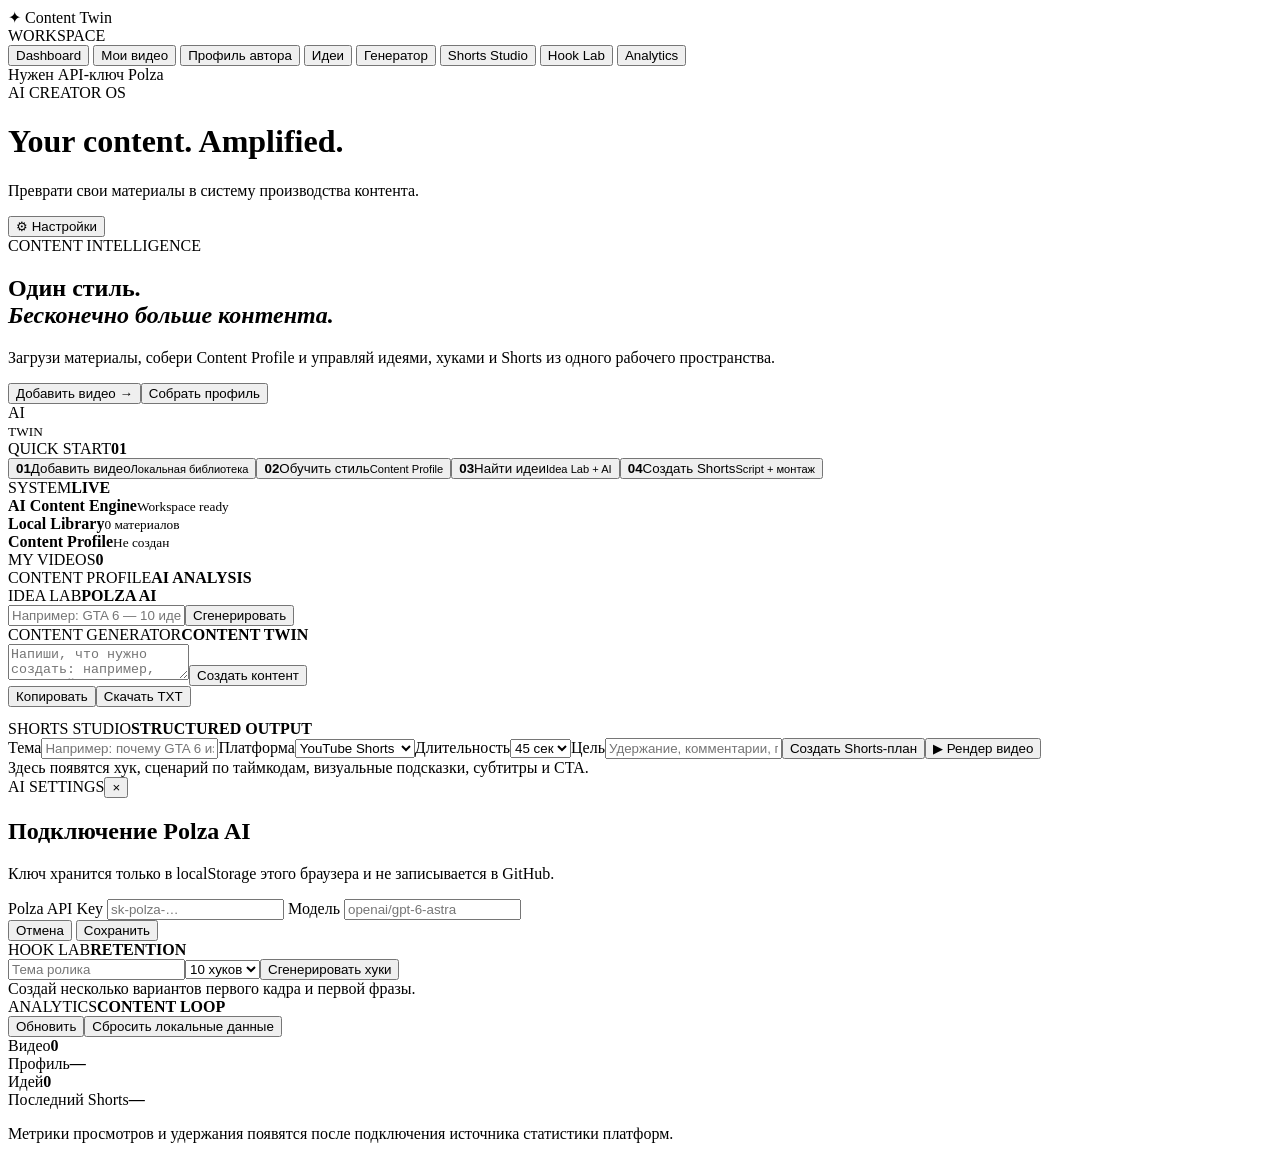
==== frontend/index.html @ b146a813 "fix: load workspace modules before app script and add video render action" ====
<!doctype html><html lang="ru"><head><meta charset="UTF-8"><meta name="viewport" content="width=device-width,initial-scale=1"><title>AI Content Twin</title><link rel="stylesheet" href="/static/style.css"></head><body>
<div class="app-shell">
<aside class="sidebar">
  <div class="logo"><span>✦</span> Content Twin</div>
  <div class="side-label">WORKSPACE</div>
  <nav>
    <button class="active" data-section="dashboard">Dashboard</button>
    <button data-section="videos">Мои видео</button>
    <button data-section="profile">Профиль автора</button>
    <button data-section="ideas">Идеи</button>
    <button data-section="generator">Генератор</button>
    <button data-section="studio">Shorts Studio</button>
    <button data-section="hooks">Hook Lab</button>
    <button data-section="analytics">Analytics</button>
  </nav>
  <div class="status"><i></i><span id="apiStatus">Нужен API-ключ Polza</span></div>
</aside>
<main class="main">
<header class="topbar"><div><span class="eyebrow">AI CREATOR OS</span><h1 id="pageTitle">Your content. Amplified.</h1><p id="pageSubtitle">Преврати свои материалы в систему производства контента.</p></div><button class="settings-btn" id="settingsBtn">⚙ Настройки</button></header>

<section id="dashboard" class="section">
<div class="hero-card"><div><span class="hero-kicker">CONTENT INTELLIGENCE</span><h2>Один стиль.<br><em>Бесконечно больше контента.</em></h2><p>Загрузи материалы, собери Content Profile и управляй идеями, хуками и Shorts из одного рабочего пространства.</p><div class="hero-actions"><button class="primary" data-jump="videos">Добавить видео →</button><button class="ghost" data-jump="profile">Собрать профиль</button></div></div><div class="hero-orb"><div class="orb-ring"></div><div class="orb-core">AI<br><small>TWIN</small></div></div></div>
<div class="dashboard-grid"><div class="card"><div class="cardhead"><span>QUICK START</span><b>01</b></div><div class="quick-grid"><button data-jump="videos"><strong>01</strong><span>Добавить видео</span><small>Локальная библиотека</small></button><button data-jump="profile"><strong>02</strong><span>Обучить стиль</span><small>Content Profile</small></button><button data-jump="ideas"><strong>03</strong><span>Найти идеи</span><small>Idea Lab + AI</small></button><button data-jump="studio"><strong>04</strong><span>Создать Shorts</span><small>Script + монтаж</small></button></div></div>
<div class="card system-card"><div class="cardhead"><span>SYSTEM</span><b>LIVE</b></div><div class="system-line"><i></i><div><strong>AI Content Engine</strong><small>Workspace ready</small></div></div><div class="system-line"><i></i><div><strong>Local Library</strong><small id="dashVideoState">0 материалов</small></div></div><div class="system-line"><i></i><div><strong>Content Profile</strong><small id="dashProfileState">Не создан</small></div></div></div></div>
</section>

<body><div class="app"><main><section id="videos" class="section hidden"><div class="card"><div class="cardhead"><span>MY VIDEOS</span><b id="videoCount">0</b></div><div id="videoList" class="video-list"></div></div></section><section id="profile" class="section hidden"><div class="card"><div class="cardhead"><span>CONTENT PROFILE</span><b>AI ANALYSIS</b></div><div id="fullProfile" class="profile-view"></div></div></section><section id="ideasSection" class="section hidden"><div class="card ideas"><div class="cardhead"><span>IDEA LAB</span><b>POLZA AI</b></div><div class="idea-form"><input id="topic" placeholder="Например: GTA 6 — 10 идей для Shorts"><button class="primary" id="generate">Сгенерировать</button></div><div id="ideas"></div></div></section><section id="generator" class="section hidden"><div class="card"><div class="cardhead"><span>CONTENT GENERATOR</span><b>CONTENT TWIN</b></div><div class="generator-form"><textarea id="generatorPrompt" placeholder="Напиши, что нужно создать: например, сценарий Shorts на 45 секунд про GTA 6 с сильным хуком."></textarea><button class="primary" id="generateContent">Создать контент</button></div><div class="result-actions"><button class="small" id="copyGenerated">Копировать</button><button class="small" id="downloadGenerated">Скачать TXT</button></div><pre id="generatedContent" class="generated"></pre></div></section>
<section id="studio" class="section hidden"><div class="card"><div class="cardhead"><span>SHORTS STUDIO</span><b>STRUCTURED OUTPUT</b></div><div class="studio-grid"><div class="studio-controls"><label>Тема</label><input id="studioTopic" placeholder="Например: почему GTA 6 изменит игровые трейлеры"><label>Платформа</label><select id="studioPlatform"><option>YouTube Shorts</option><option>TikTok</option><option>Instagram Reels</option></select><label>Длительность</label><select id="studioDuration"><option value="15">15 сек</option><option value="30">30 сек</option><option value="45" selected>45 сек</option><option value="60">60 сек</option></select><label>Цель</label><input id="studioGoal" placeholder="Удержание, комментарии, подписка…"><button class="primary" id="createShort">Создать Shorts-план</button><button class="ghost hidden" id="renderShort">▶ Рендер видео</button></div><div id="studioResult" class="studio-result"><div class="empty-state">Здесь появятся хук, сценарий по таймкодам, визуальные подсказки, субтитры и CTA.</div></div></div></div></section></main></div>
<div id="settingsModal" class="modal hidden">
  <div class="modal-card">
    <div class="cardhead"><span>AI SETTINGS</span><button class="close" id="closeSettingsTop">×</button></div>
    <h2>Подключение Polza AI</h2>
    <p>Ключ хранится только в localStorage этого браузера и не записывается в GitHub.</p>
    <label>Polza API Key</label>
    <input id="polzaKey" type="password" autocomplete="off" placeholder="sk-polza-…">
    <label>Модель</label>
    <input id="polzaModel" type="text" placeholder="openai/gpt-6-astra">
    <div class="modal-actions">
      <button class="small" id="closeSettings">Отмена</button>
      <button class="primary" id="saveSettings">Сохранить</button>
    </div>
  </div>
</div>
<section id="hooks" class="section hidden"><div class="card"><div class="cardhead"><span>HOOK LAB</span><b>RETENTION</b></div><div class="hook-lab-form"><input id="hookTopic" placeholder="Тема ролика"><select id="hookCount"><option value="5">5 хуков</option><option value="10" selected>10 хуков</option><option value="20">20 хуков</option></select><button class="primary" id="generateHooks">Сгенерировать хуки</button></div><div id="hookResults" class="hook-results"><div class="empty-state">Создай несколько вариантов первого кадра и первой фразы.</div></div></div></section><section id="analytics" class="section hidden"><div class="card"><div class="cardhead"><span>ANALYTICS</span><b>CONTENT LOOP</b></div><div class="analytics-actions"><button class="small" id="refreshAnalytics">Обновить</button><button class="small" id="resetWorkspace">Сбросить локальные данные</button></div><div class="analytics-grid"><div class="metric"><span>Видео</span><strong id="metricVideos">0</strong></div><div class="metric"><span>Профиль</span><strong id="metricProfile">—</strong></div><div class="metric"><span>Идей</span><strong id="metricIdeas">0</strong></div><div class="metric"><span>Последний Shorts</span><strong id="metricShort">—</strong></div></div><p class="analytics-note">Метрики просмотров и удержания появятся после подключения источника статистики платформ.</p></div></section><script src="/static/app.js"></script>


</main></div></body></html>
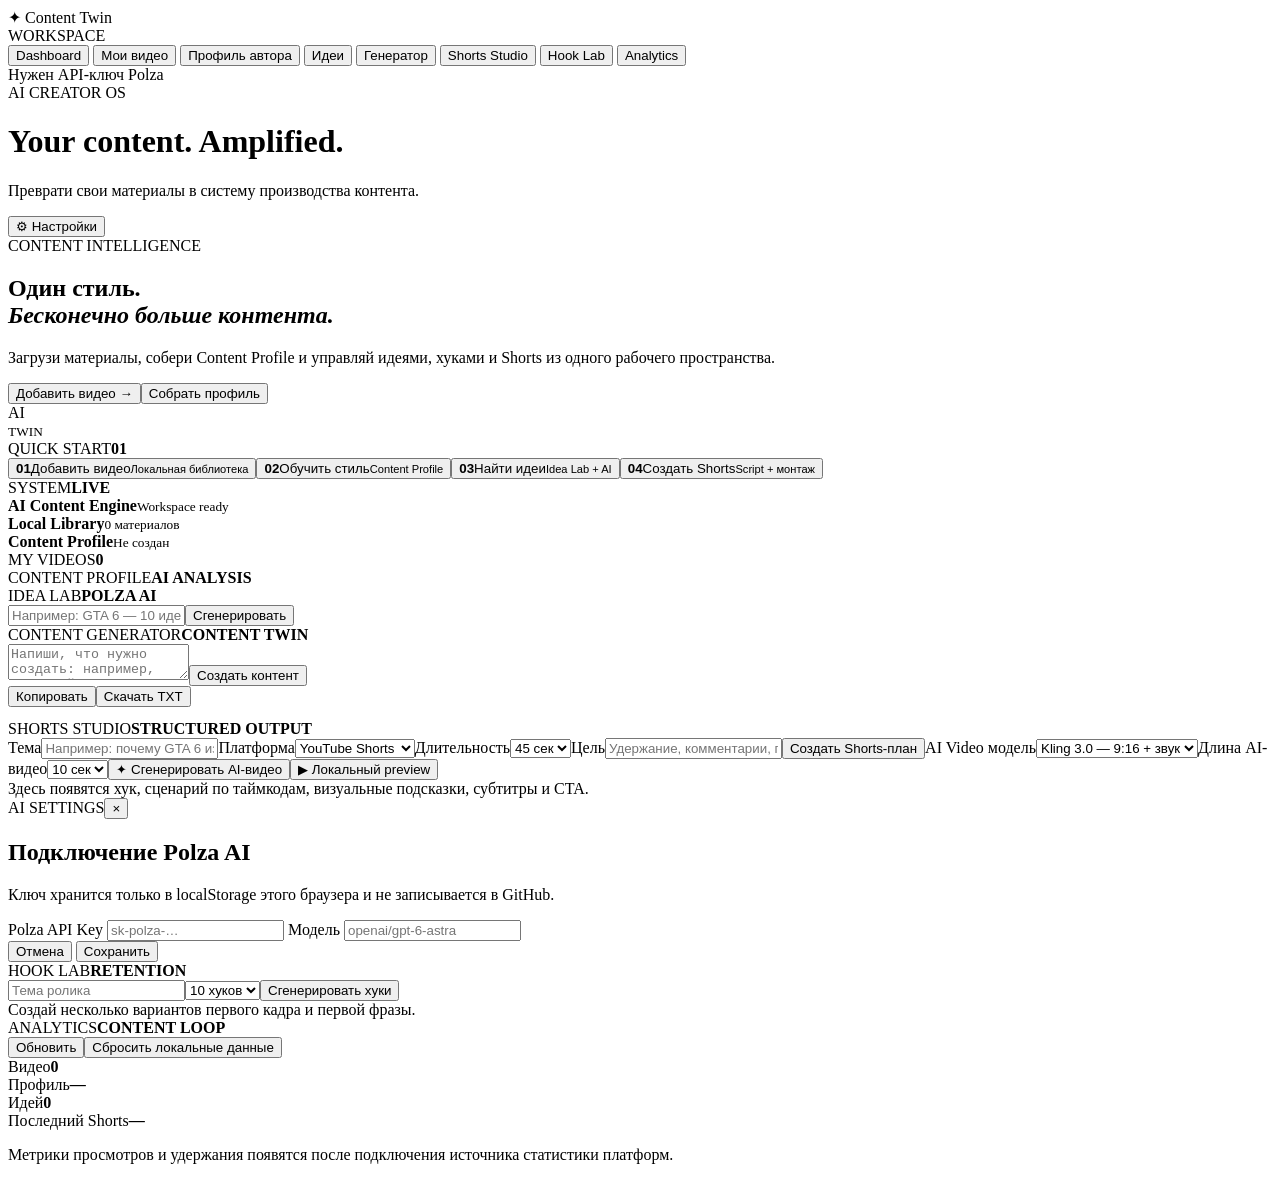
==== commit 2477aa81: "Add AI video model controls to Shorts Studio" ====
--- a/frontend/index.html
+++ b/frontend/index.html
@@ -25,7 +25,7 @@
 </section>
 
 <body><div class="app"><main><section id="videos" class="section hidden"><div class="card"><div class="cardhead"><span>MY VIDEOS</span><b id="videoCount">0</b></div><div id="videoList" class="video-list"></div></div></section><section id="profile" class="section hidden"><div class="card"><div class="cardhead"><span>CONTENT PROFILE</span><b>AI ANALYSIS</b></div><div id="fullProfile" class="profile-view"></div></div></section><section id="ideasSection" class="section hidden"><div class="card ideas"><div class="cardhead"><span>IDEA LAB</span><b>POLZA AI</b></div><div class="idea-form"><input id="topic" placeholder="Например: GTA 6 — 10 идей для Shorts"><button class="primary" id="generate">Сгенерировать</button></div><div id="ideas"></div></div></section><section id="generator" class="section hidden"><div class="card"><div class="cardhead"><span>CONTENT GENERATOR</span><b>CONTENT TWIN</b></div><div class="generator-form"><textarea id="generatorPrompt" placeholder="Напиши, что нужно создать: например, сценарий Shorts на 45 секунд про GTA 6 с сильным хуком."></textarea><button class="primary" id="generateContent">Создать контент</button></div><div class="result-actions"><button class="small" id="copyGenerated">Копировать</button><button class="small" id="downloadGenerated">Скачать TXT</button></div><pre id="generatedContent" class="generated"></pre></div></section>
-<section id="studio" class="section hidden"><div class="card"><div class="cardhead"><span>SHORTS STUDIO</span><b>STRUCTURED OUTPUT</b></div><div class="studio-grid"><div class="studio-controls"><label>Тема</label><input id="studioTopic" placeholder="Например: почему GTA 6 изменит игровые трейлеры"><label>Платформа</label><select id="studioPlatform"><option>YouTube Shorts</option><option>TikTok</option><option>Instagram Reels</option></select><label>Длительность</label><select id="studioDuration"><option value="15">15 сек</option><option value="30">30 сек</option><option value="45" selected>45 сек</option><option value="60">60 сек</option></select><label>Цель</label><input id="studioGoal" placeholder="Удержание, комментарии, подписка…"><button class="primary" id="createShort">Создать Shorts-план</button><button class="ghost hidden" id="renderShort">▶ Рендер видео</button></div><div id="studioResult" class="studio-result"><div class="empty-state">Здесь появятся хук, сценарий по таймкодам, визуальные подсказки, субтитры и CTA.</div></div></div></div></section></main></div>
+<section id="studio" class="section hidden"><div class="card"><div class="cardhead"><span>SHORTS STUDIO</span><b>STRUCTURED OUTPUT</b></div><div class="studio-grid"><div class="studio-controls"><label>Тема</label><input id="studioTopic" placeholder="Например: почему GTA 6 изменит игровые трейлеры"><label>Платформа</label><select id="studioPlatform"><option>YouTube Shorts</option><option>TikTok</option><option>Instagram Reels</option></select><label>Длительность</label><select id="studioDuration"><option value="15">15 сек</option><option value="30">30 сек</option><option value="45" selected>45 сек</option><option value="60">60 сек</option></select><label>Цель</label><input id="studioGoal" placeholder="Удержание, комментарии, подписка…"><button class="primary" id="createShort">Создать Shorts-план</button><label>AI Video модель</label><select id="videoModel"><option value="kling/v3" selected>Kling 3.0 — 9:16 + звук</option></select><label>Длина AI-видео</label><select id="videoDuration"><option value="5">5 сек</option><option value="10" selected>10 сек</option><option value="15">15 сек</option></select><button class="primary" id="generateAiVideo">✦ Сгенерировать AI-видео</button><button class="ghost hidden" id="renderShort">▶ Локальный preview</button><div id="videoGenerationStatus" class="video-generation-status"></div></div><div id="studioResult" class="studio-result"><div class="empty-state">Здесь появятся хук, сценарий по таймкодам, визуальные подсказки, субтитры и CTA.</div></div></div></div></section></main></div>
 <div id="settingsModal" class="modal hidden">
   <div class="modal-card">
     <div class="cardhead"><span>AI SETTINGS</span><button class="close" id="closeSettingsTop">×</button></div>
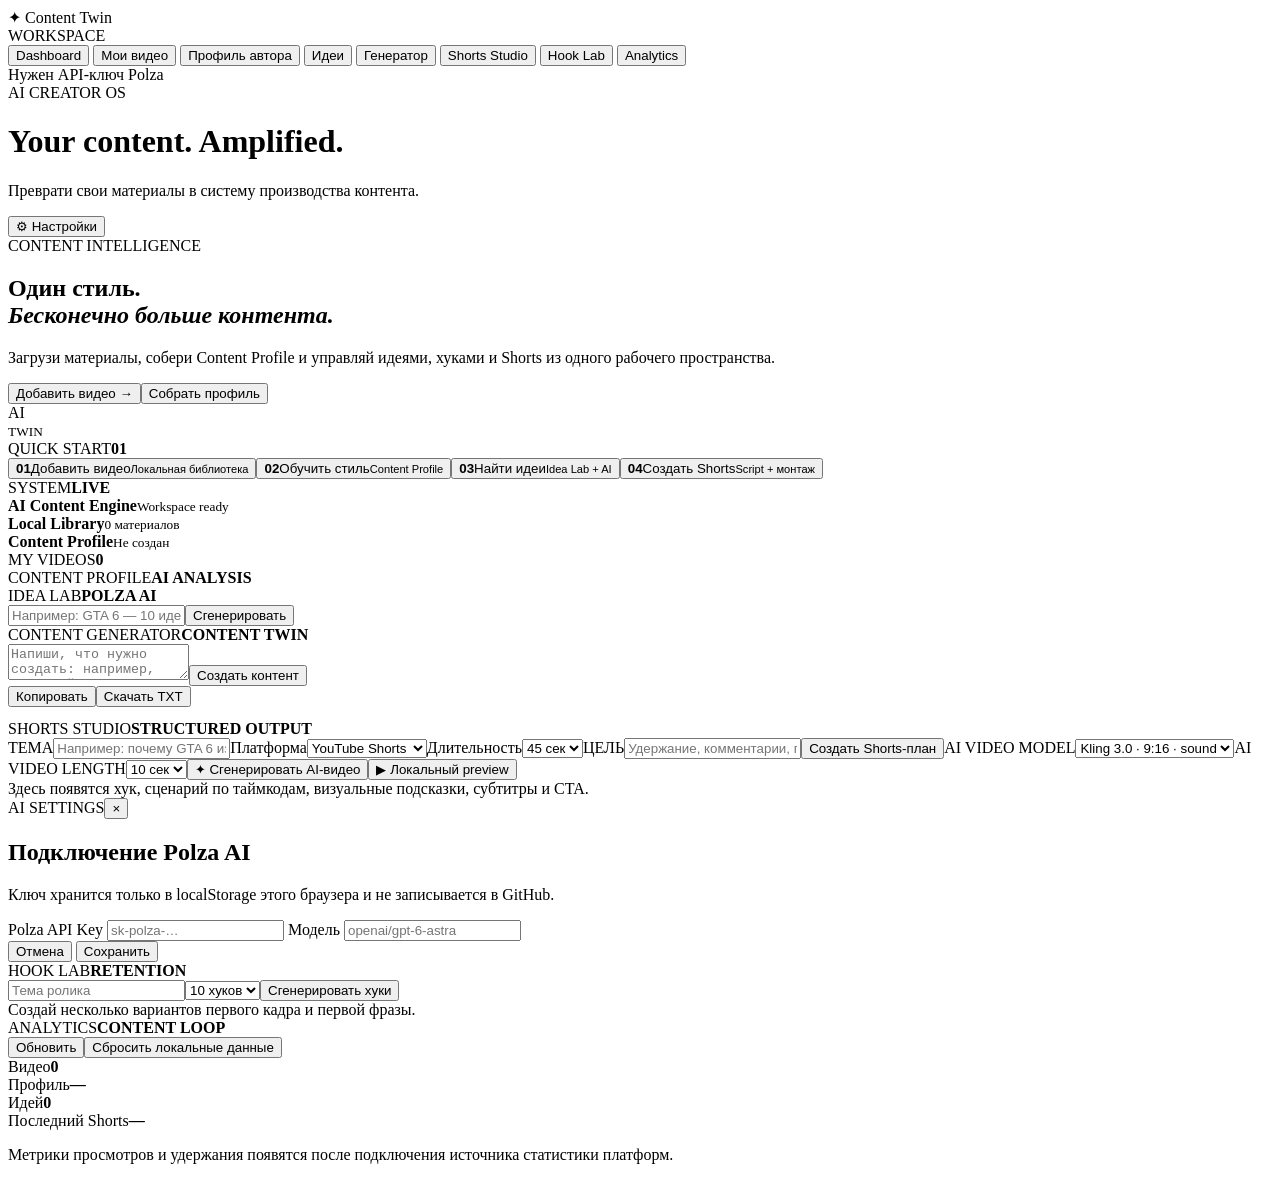
==== commit 027efef3: "Refresh Shorts Studio UI labels" ====
--- a/frontend/index.html
+++ b/frontend/index.html
@@ -25,7 +25,7 @@
 </section>
 
 <body><div class="app"><main><section id="videos" class="section hidden"><div class="card"><div class="cardhead"><span>MY VIDEOS</span><b id="videoCount">0</b></div><div id="videoList" class="video-list"></div></div></section><section id="profile" class="section hidden"><div class="card"><div class="cardhead"><span>CONTENT PROFILE</span><b>AI ANALYSIS</b></div><div id="fullProfile" class="profile-view"></div></div></section><section id="ideasSection" class="section hidden"><div class="card ideas"><div class="cardhead"><span>IDEA LAB</span><b>POLZA AI</b></div><div class="idea-form"><input id="topic" placeholder="Например: GTA 6 — 10 идей для Shorts"><button class="primary" id="generate">Сгенерировать</button></div><div id="ideas"></div></div></section><section id="generator" class="section hidden"><div class="card"><div class="cardhead"><span>CONTENT GENERATOR</span><b>CONTENT TWIN</b></div><div class="generator-form"><textarea id="generatorPrompt" placeholder="Напиши, что нужно создать: например, сценарий Shorts на 45 секунд про GTA 6 с сильным хуком."></textarea><button class="primary" id="generateContent">Создать контент</button></div><div class="result-actions"><button class="small" id="copyGenerated">Копировать</button><button class="small" id="downloadGenerated">Скачать TXT</button></div><pre id="generatedContent" class="generated"></pre></div></section>
-<section id="studio" class="section hidden"><div class="card"><div class="cardhead"><span>SHORTS STUDIO</span><b>STRUCTURED OUTPUT</b></div><div class="studio-grid"><div class="studio-controls"><label>Тема</label><input id="studioTopic" placeholder="Например: почему GTA 6 изменит игровые трейлеры"><label>Платформа</label><select id="studioPlatform"><option>YouTube Shorts</option><option>TikTok</option><option>Instagram Reels</option></select><label>Длительность</label><select id="studioDuration"><option value="15">15 сек</option><option value="30">30 сек</option><option value="45" selected>45 сек</option><option value="60">60 сек</option></select><label>Цель</label><input id="studioGoal" placeholder="Удержание, комментарии, подписка…"><button class="primary" id="createShort">Создать Shorts-план</button><label>AI Video модель</label><select id="videoModel"><option value="kling/v3" selected>Kling 3.0 — 9:16 + звук</option></select><label>Длина AI-видео</label><select id="videoDuration"><option value="5">5 сек</option><option value="10" selected>10 сек</option><option value="15">15 сек</option></select><button class="primary" id="generateAiVideo">✦ Сгенерировать AI-видео</button><button class="ghost hidden" id="renderShort">▶ Локальный preview</button><div id="videoGenerationStatus" class="video-generation-status"></div></div><div id="studioResult" class="studio-result"><div class="empty-state">Здесь появятся хук, сценарий по таймкодам, визуальные подсказки, субтитры и CTA.</div></div></div></div></section></main></div>
+<section id="studio" class="section hidden"><div class="card"><div class="cardhead"><span>SHORTS STUDIO</span><b>STRUCTURED OUTPUT</b></div><div class="studio-grid"><div class="studio-controls"><label>ТЕМА</label><input id="studioTopic" placeholder="Например: почему GTA 6 изменит игровые трейлеры"><label>Платформа</label><select id="studioPlatform"><option>YouTube Shorts</option><option>TikTok</option><option>Instagram Reels</option></select><label>Длительность</label><select id="studioDuration"><option value="15">15 сек</option><option value="30">30 сек</option><option value="45" selected>45 сек</option><option value="60">60 сек</option></select><label>ЦЕЛЬ</label><input id="studioGoal" placeholder="Удержание, комментарии, подписка…"><button class="primary" id="createShort">Создать Shorts-план</button><label>AI VIDEO MODEL</label><select id="videoModel"><option value="kling/v3" selected>Kling 3.0 · 9:16 · sound</option></select><label>AI VIDEO LENGTH</label><select id="videoDuration"><option value="5">5 сек</option><option value="10" selected>10 сек</option><option value="15">15 сек</option></select><button class="primary" id="generateAiVideo">✦ Сгенерировать AI-видео</button><button class="ghost hidden" id="renderShort">▶ Локальный preview</button><div id="videoGenerationStatus" class="video-generation-status"></div></div><div id="studioResult" class="studio-result"><div class="empty-state">Здесь появятся хук, сценарий по таймкодам, визуальные подсказки, субтитры и CTA.</div></div></div></div></section></main></div>
 <div id="settingsModal" class="modal hidden">
   <div class="modal-card">
     <div class="cardhead"><span>AI SETTINGS</span><button class="close" id="closeSettingsTop">×</button></div>
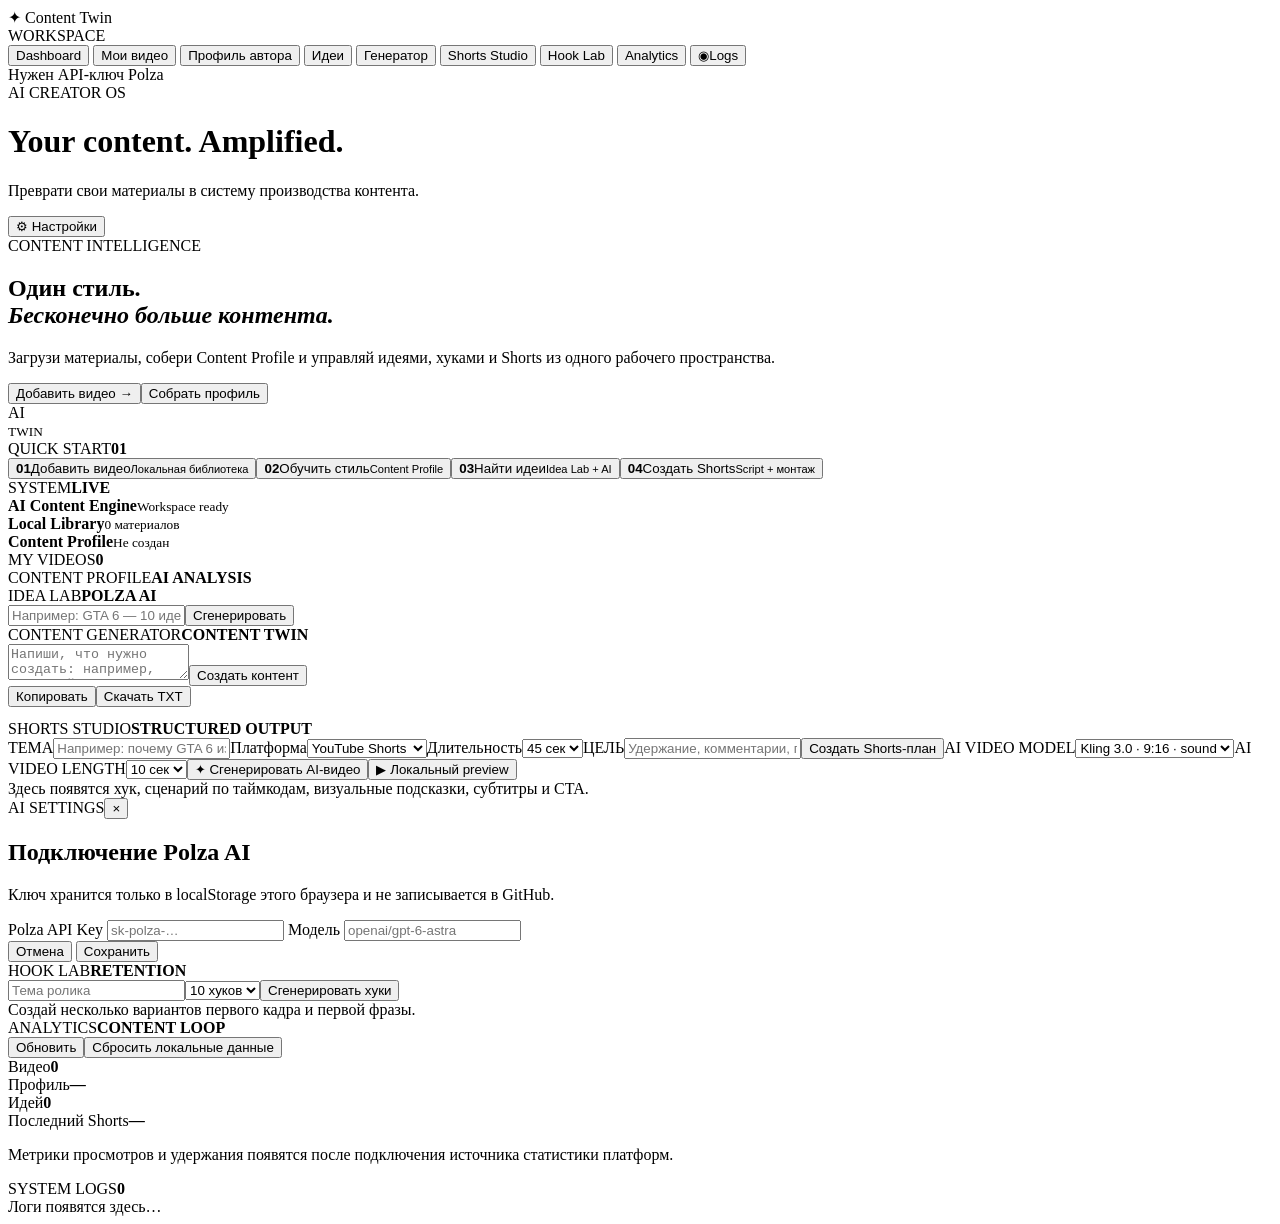
==== commit 4c420f29: "Add compact system logs panel" ====
--- a/frontend/index.html
+++ b/frontend/index.html
@@ -12,7 +12,7 @@
     <button data-section="studio">Shorts Studio</button>
     <button data-section="hooks">Hook Lab</button>
     <button data-section="analytics">Analytics</button>
-  </nav>
+  <button class="nav-item" data-section="logs"><span>◉</span><span>Logs</span></button></nav>
   <div class="status"><i></i><span id="apiStatus">Нужен API-ключ Polza</span></div>
 </aside>
 <main class="main">
@@ -41,7 +41,7 @@
     </div>
   </div>
 </div>
-<section id="hooks" class="section hidden"><div class="card"><div class="cardhead"><span>HOOK LAB</span><b>RETENTION</b></div><div class="hook-lab-form"><input id="hookTopic" placeholder="Тема ролика"><select id="hookCount"><option value="5">5 хуков</option><option value="10" selected>10 хуков</option><option value="20">20 хуков</option></select><button class="primary" id="generateHooks">Сгенерировать хуки</button></div><div id="hookResults" class="hook-results"><div class="empty-state">Создай несколько вариантов первого кадра и первой фразы.</div></div></div></section><section id="analytics" class="section hidden"><div class="card"><div class="cardhead"><span>ANALYTICS</span><b>CONTENT LOOP</b></div><div class="analytics-actions"><button class="small" id="refreshAnalytics">Обновить</button><button class="small" id="resetWorkspace">Сбросить локальные данные</button></div><div class="analytics-grid"><div class="metric"><span>Видео</span><strong id="metricVideos">0</strong></div><div class="metric"><span>Профиль</span><strong id="metricProfile">—</strong></div><div class="metric"><span>Идей</span><strong id="metricIdeas">0</strong></div><div class="metric"><span>Последний Shorts</span><strong id="metricShort">—</strong></div></div><p class="analytics-note">Метрики просмотров и удержания появятся после подключения источника статистики платформ.</p></div></section><script src="/static/app.js"></script>
+<section id="hooks" class="section hidden"><div class="card"><div class="cardhead"><span>HOOK LAB</span><b>RETENTION</b></div><div class="hook-lab-form"><input id="hookTopic" placeholder="Тема ролика"><select id="hookCount"><option value="5">5 хуков</option><option value="10" selected>10 хуков</option><option value="20">20 хуков</option></select><button class="primary" id="generateHooks">Сгенерировать хуки</button></div><div id="hookResults" class="hook-results"><div class="empty-state">Создай несколько вариантов первого кадра и первой фразы.</div></div></div></section><section id="analytics" class="section hidden"><div class="card"><div class="cardhead"><span>ANALYTICS</span><b>CONTENT LOOP</b></div><div class="analytics-actions"><button class="small" id="refreshAnalytics">Обновить</button><button class="small" id="resetWorkspace">Сбросить локальные данные</button></div><div class="analytics-grid"><div class="metric"><span>Видео</span><strong id="metricVideos">0</strong></div><div class="metric"><span>Профиль</span><strong id="metricProfile">—</strong></div><div class="metric"><span>Идей</span><strong id="metricIdeas">0</strong></div><div class="metric"><span>Последний Shorts</span><strong id="metricShort">—</strong></div></div><p class="analytics-note">Метрики просмотров и удержания появятся после подключения источника статистики платформ.</p></div></section><section id="logs" class="section hidden"><div class="card logs-card"><div class="cardhead"><span>SYSTEM LOGS</span><b id="logCount">0</b></div><div id="logWindow" class="log-window"><div class="log-empty">Логи появятся здесь…</div></div></div></section><script src="/static/app.js"></script>
 
 
 </main></div></body></html>
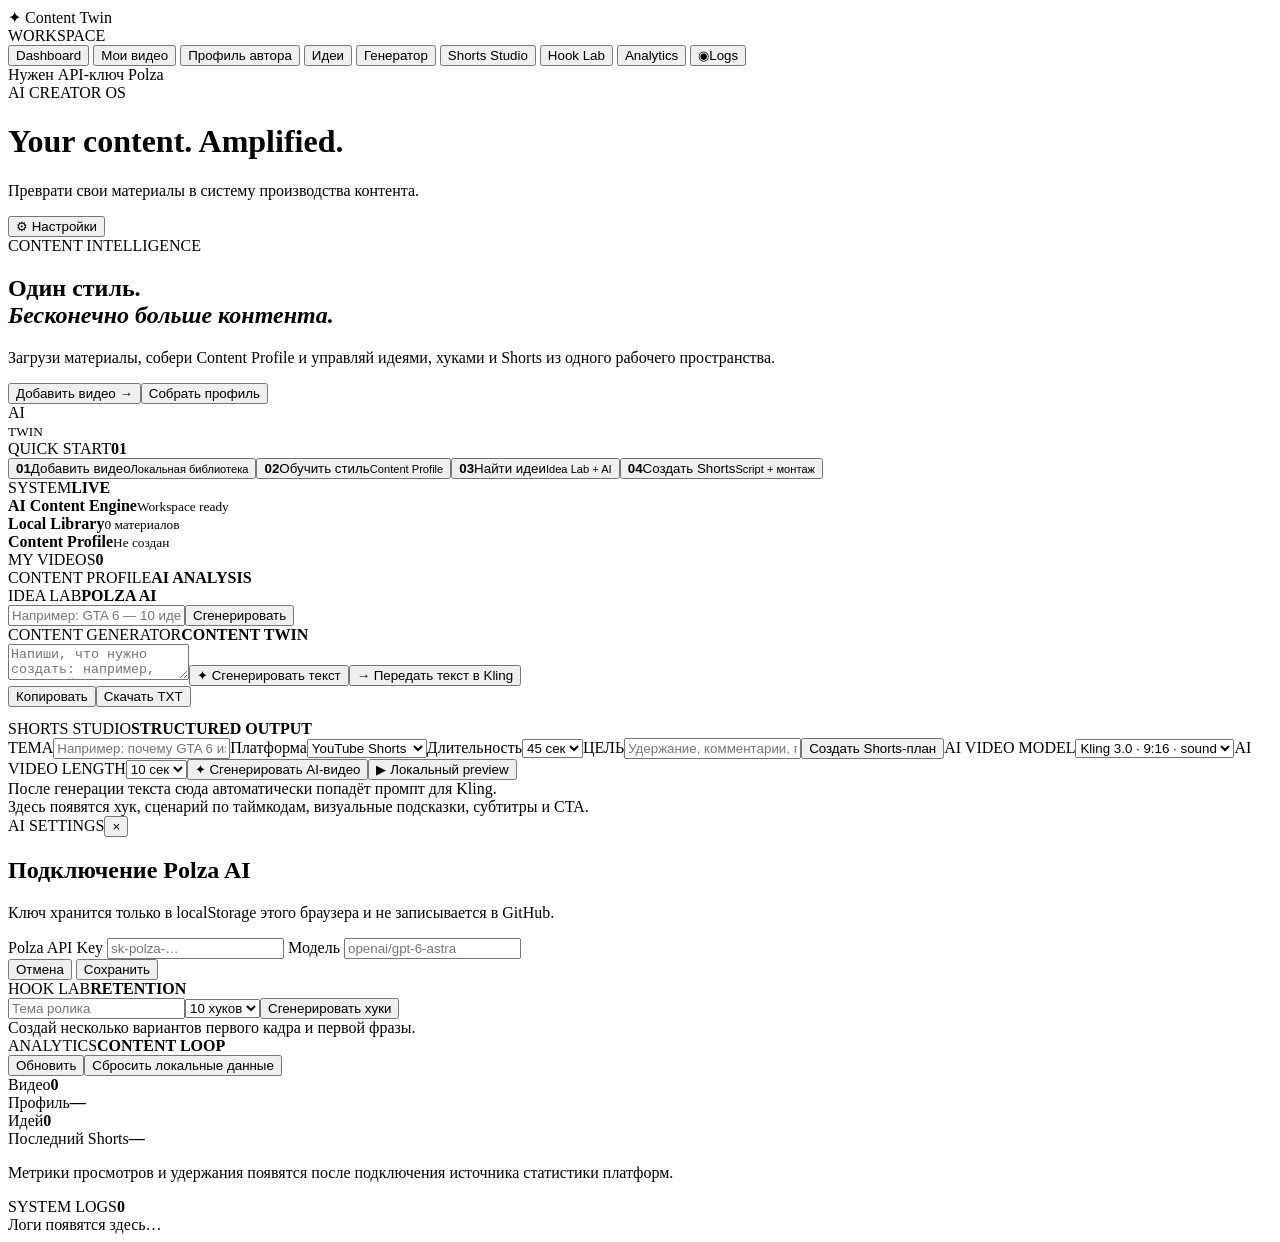
==== commit 937925cc: "Add separate text-to-video handoff controls" ====
--- a/frontend/index.html
+++ b/frontend/index.html
@@ -24,9 +24,8 @@
 <div class="card system-card"><div class="cardhead"><span>SYSTEM</span><b>LIVE</b></div><div class="system-line"><i></i><div><strong>AI Content Engine</strong><small>Workspace ready</small></div></div><div class="system-line"><i></i><div><strong>Local Library</strong><small id="dashVideoState">0 материалов</small></div></div><div class="system-line"><i></i><div><strong>Content Profile</strong><small id="dashProfileState">Не создан</small></div></div></div></div>
 </section>
 
-<body><div class="app"><main><section id="videos" class="section hidden"><div class="card"><div class="cardhead"><span>MY VIDEOS</span><b id="videoCount">0</b></div><div id="videoList" class="video-list"></div></div></section><section id="profile" class="section hidden"><div class="card"><div class="cardhead"><span>CONTENT PROFILE</span><b>AI ANALYSIS</b></div><div id="fullProfile" class="profile-view"></div></div></section><section id="ideasSection" class="section hidden"><div class="card ideas"><div class="cardhead"><span>IDEA LAB</span><b>POLZA AI</b></div><div class="idea-form"><input id="topic" placeholder="Например: GTA 6 — 10 идей для Shorts"><button class="primary" id="generate">Сгенерировать</button></div><div id="ideas"></div></div></section><section id="generator" class="section hidden"><div class="card"><div class="cardhead"><span>CONTENT GENERATOR</span><b>CONTENT TWIN</b></div><div class="generator-form"><textarea id="generatorPrompt" placeholder="Напиши, что нужно создать: например, сценарий Shorts на 45 секунд про GTA 6 с сильным хуком."></textarea><button class="primary" id="generateContent">Создать контент</button></div><div class="result-actions"><button class="small" id="copyGenerated">Копировать</button><button class="small" id="downloadGenerated">Скачать TXT</button></div><pre id="generatedContent" class="generated"></pre></div></section>
-<section id="studio" class="section hidden"><div class="card"><div class="cardhead"><span>SHORTS STUDIO</span><b>STRUCTURED OUTPUT</b></div><div class="studio-grid"><div class="studio-controls"><label>ТЕМА</label><input id="studioTopic" placeholder="Например: почему GTA 6 изменит игровые трейлеры"><label>Платформа</label><select id="studioPlatform"><option>YouTube Shorts</option><option>TikTok</option><option>Instagram Reels</option></select><label>Длительность</label><select id="studioDuration"><option value="15">15 сек</option><option value="30">30 сек</option><option value="45" selected>45 сек</option><option value="60">60 сек</option></select><label>ЦЕЛЬ</label><input id="studioGoal" placeholder="Удержание, комментарии, подписка…"><button class="primary" id="createShort">Создать Shorts-план</button><label>AI VIDEO MODEL</label><select id="videoModel"><option value="kling/v3" selected>Kling 3.0 · 9:16 · sound</option></select><label>AI VIDEO LENGTH</label><select id="videoDuration"><option value="5">5 сек</option><option value="10" selected>10 сек</option><option value="15">15 сек</option></select><button class="primary" id="generateAiVideo">✦ Сгенерировать AI-видео</button><button class="ghost hidden" id="renderShort">▶ Локальный preview</button><div id="videoGenerationStatus" class="video-generation-status"></div></div><div id="studioResult" class="studio-result"><div class="empty-state">Здесь появятся хук, сценарий по таймкодам, визуальные подсказки, субтитры и CTA.</div></div></div></div></section></main></div>
-<div id="settingsModal" class="modal hidden">
+<section id="videos" class="section hidden"><div class="card"><div class="cardhead"><span>MY VIDEOS</span><b id="videoCount">0</b></div><div id="videoList" class="video-list"></div></div></section><section id="profile" class="section hidden"><div class="card"><div class="cardhead"><span>CONTENT PROFILE</span><b>AI ANALYSIS</b></div><div id="fullProfile" class="profile-view"></div></div></section><section id="ideasSection" class="section hidden"><div class="card ideas"><div class="cardhead"><span>IDEA LAB</span><b>POLZA AI</b></div><div class="idea-form"><input id="topic" placeholder="Например: GTA 6 — 10 идей для Shorts"><button class="primary" id="generate">Сгенерировать</button></div><div id="ideas"></div></div></section><section id="generator" class="section hidden"><div class="card"><div class="cardhead"><span>CONTENT GENERATOR</span><b>CONTENT TWIN</b></div><div class="generator-form"><textarea id="generatorPrompt" placeholder="Напиши, что нужно создать: например, сценарий Shorts на 45 секунд про GTA 6 с сильным хуком."></textarea><button class="primary" id="generateContent">✦ Сгенерировать текст</button><button class="small hidden" id="sendGeneratedToVideo">→ Передать текст в Kling</button></div><div class="result-actions"><button class="small" id="copyGenerated">Копировать</button><button class="small" id="downloadGenerated">Скачать TXT</button></div><pre id="generatedContent" class="generated"></pre></div></section>
+<section id="studio" class="section hidden"><div class="card"><div class="cardhead"><span>SHORTS STUDIO</span><b>STRUCTURED OUTPUT</b></div><div class="studio-grid"><div class="studio-controls"><label>ТЕМА</label><input id="studioTopic" placeholder="Например: почему GTA 6 изменит игровые трейлеры"><label>Платформа</label><select id="studioPlatform"><option>YouTube Shorts</option><option>TikTok</option><option>Instagram Reels</option></select><label>Длительность</label><select id="studioDuration"><option value="15">15 сек</option><option value="30">30 сек</option><option value="45" selected>45 сек</option><option value="60">60 сек</option></select><label>ЦЕЛЬ</label><input id="studioGoal" placeholder="Удержание, комментарии, подписка…"><button class="primary" id="createShort">Создать Shorts-план</button><label>AI VIDEO MODEL</label><select id="videoModel"><option value="kling/v3" selected>Kling 3.0 · 9:16 · sound</option></select><label>AI VIDEO LENGTH</label><select id="videoDuration"><option value="5">5 сек</option><option value="10" selected>10 сек</option><option value="15">15 сек</option></select><button class="primary" id="generateAiVideo">✦ Сгенерировать AI-видео</button><button class="ghost hidden" id="renderShort">▶ Локальный preview</button><div id="videoPromptPreview" class="video-prompt-preview">После генерации текста сюда автоматически попадёт промпт для Kling.</div><div id="videoGenerationStatus" class="video-generation-status"></div></div><div id="studioResult" class="studio-result"><div class="empty-state">Здесь появятся хук, сценарий по таймкодам, визуальные подсказки, субтитры и CTA.</div></div></div></div></section><div id="settingsModal" class="modal hidden">
   <div class="modal-card">
     <div class="cardhead"><span>AI SETTINGS</span><button class="close" id="closeSettingsTop">×</button></div>
     <h2>Подключение Polza AI</h2>
@@ -41,7 +40,35 @@
     </div>
   </div>
 </div>
-<section id="hooks" class="section hidden"><div class="card"><div class="cardhead"><span>HOOK LAB</span><b>RETENTION</b></div><div class="hook-lab-form"><input id="hookTopic" placeholder="Тема ролика"><select id="hookCount"><option value="5">5 хуков</option><option value="10" selected>10 хуков</option><option value="20">20 хуков</option></select><button class="primary" id="generateHooks">Сгенерировать хуки</button></div><div id="hookResults" class="hook-results"><div class="empty-state">Создай несколько вариантов первого кадра и первой фразы.</div></div></div></section><section id="analytics" class="section hidden"><div class="card"><div class="cardhead"><span>ANALYTICS</span><b>CONTENT LOOP</b></div><div class="analytics-actions"><button class="small" id="refreshAnalytics">Обновить</button><button class="small" id="resetWorkspace">Сбросить локальные данные</button></div><div class="analytics-grid"><div class="metric"><span>Видео</span><strong id="metricVideos">0</strong></div><div class="metric"><span>Профиль</span><strong id="metricProfile">—</strong></div><div class="metric"><span>Идей</span><strong id="metricIdeas">0</strong></div><div class="metric"><span>Последний Shorts</span><strong id="metricShort">—</strong></div></div><p class="analytics-note">Метрики просмотров и удержания появятся после подключения источника статистики платформ.</p></div></section><section id="logs" class="section hidden"><div class="card logs-card"><div class="cardhead"><span>SYSTEM LOGS</span><b id="logCount">0</b></div><div id="logWindow" class="log-window"><div class="log-empty">Логи появятся здесь…</div></div></div></section><script src="/static/app.js"></script>
+<section id="hooks" class="section hidden"><div class="card"><div class="cardhead"><span>HOOK LAB</span><b>RETENTION</b></div><div class="hook-lab-form"><input id="hookTopic" placeholder="Тема ролика"><select id="hookCount"><option value="5">5 хуков</option><option value="10" selected>10 хуков</option><option value="20">20 хуков</option></select><button class="primary" id="generateHooks">Сгенерировать хуки</button></div><div id="hookResults" class="hook-results"><div class="empty-state">Создай несколько вариантов первого кадра и первой фразы.</div></div></div></section><section id="analytics" class="section hidden"><div class="card"><div class="cardhead"><span>ANALYTICS</span><b>CONTENT LOOP</b></div><div class="analytics-actions"><button class="small" id="refreshAnalytics">Обновить</button><button class="small" id="resetWorkspace">Сбросить локальные данные</button></div><div class="analytics-grid"><div class="metric"><span>Видео</span><strong id="metricVideos">0</strong></div><div class="metric"><span>Профиль</span><strong id="metricProfile">—</strong></div><div class="metric"><span>Идей</span><strong id="metricIdeas">0</strong></div><div class="metric"><span>Последний Shorts</span><strong id="metricShort">—</strong></div></div><p class="analytics-note">Метрики просмотров и удержания появятся после подключения источника статистики платформ.</p></div></section><section id="logs" class="section hidden"><div class="card logs-card"><div class="cardhead"><span>SYSTEM LOGS</span><b id="logCount">0</b></div><div id="logWindow" class="log-window"><div class="log-empty">Логи появятся здесь…</div></div></div></section><script>
+(function(){
+  function bootUI(){
+    document.querySelectorAll("nav button[data-section]").forEach(function(btn){
+      btn.addEventListener("click",function(){
+        var name=btn.dataset.section;
+        document.querySelectorAll(".section").forEach(function(s){s.classList.add("hidden")});
+        var target=document.getElementById(name==="ideas"?"ideasSection":name);
+        if(target)target.classList.remove("hidden");
+        document.querySelectorAll("nav button").forEach(function(b){b.classList.toggle("active",b===btn)});
+      });
+    });
+    var settings=document.getElementById("settingsBtn");
+    if(settings)settings.addEventListener("click",function(){
+      var m=document.getElementById("settingsModal");if(m)m.classList.remove("hidden");
+    });
+    var close=document.getElementById("closeSettings");
+    if(close)close.addEventListener("click",function(){
+      var m=document.getElementById("settingsModal");if(m)m.classList.add("hidden");
+    });
+    var closeTop=document.getElementById("closeSettingsTop");
+    if(closeTop)closeTop.addEventListener("click",function(){
+      var m=document.getElementById("settingsModal");if(m)m.classList.add("hidden");
+    });
+  }
+  if(document.readyState==="loading")document.addEventListener("DOMContentLoaded",bootUI);else bootUI();
+})();
+</script>
+<script src="./static/app.js?v=20260919-03"></script>
 
 
-</main></div></body></html>+</body></html>
